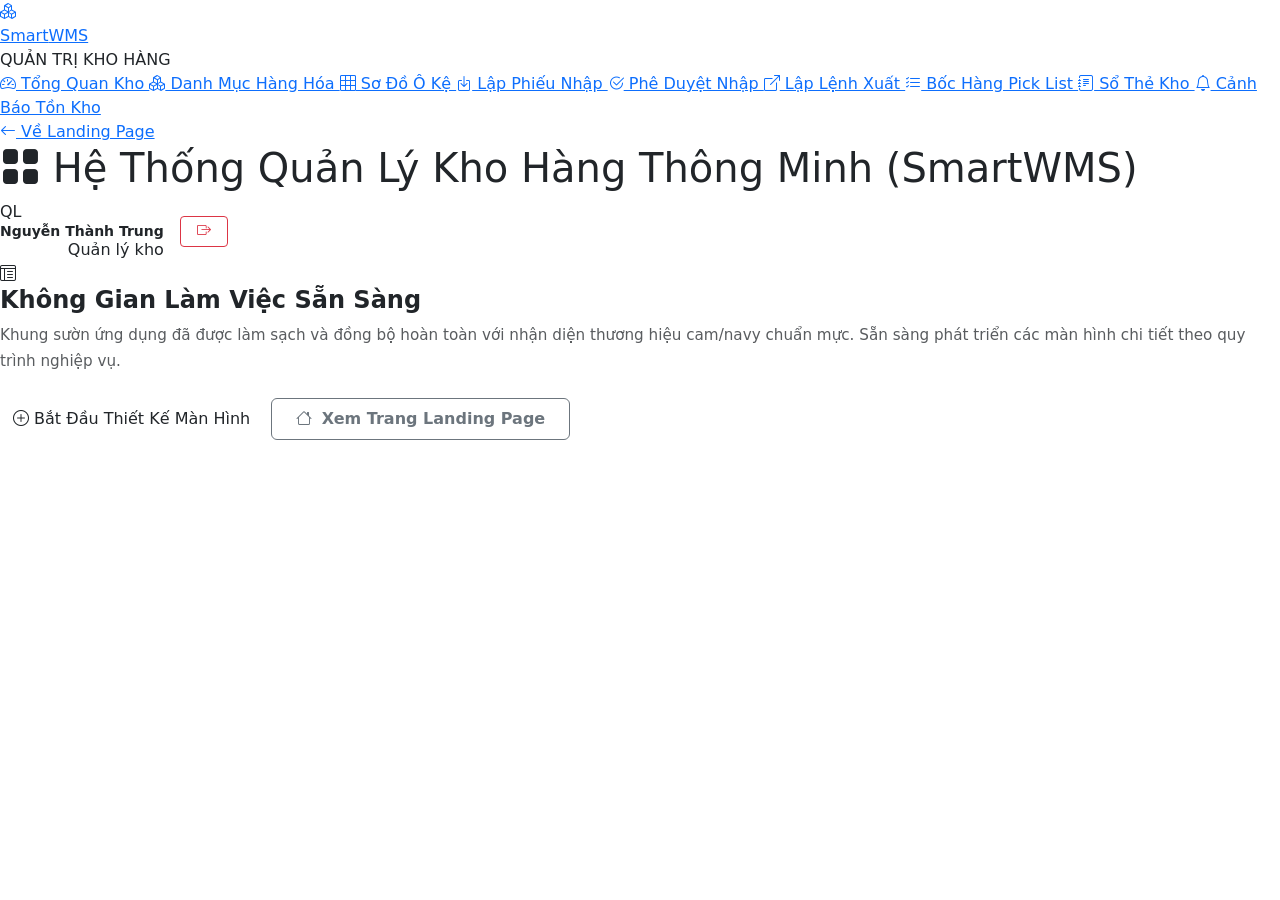
==== source/src/main/resources/templates/index.html @ 019d3238 "feat(sprint-4-5): hoan thien giao dien Web WMS, dong bo mau sac thuong hieu va trien khai chay thuc " ====
<!DOCTYPE html>
<html lang="vi" xmlns:th="http://www.thymeleaf.org">
<head>
    <meta charset="UTF-8">
    <meta name="viewport" content="width=device-width, initial-scale=1.0">
    <title>SmartWMS - Hệ Thống Quản Lý Kho Hàng Thông Minh</title>
    <!-- Bootstrap 5 CSS -->
    <link href="https://cdn.jsdelivr.net/npm/bootstrap@5.3.2/dist/css/bootstrap.min.css" rel="stylesheet">
    <!-- Bootstrap Icons -->
    <link href="https://cdn.jsdelivr.net/npm/bootstrap-icons@1.11.2/font/bootstrap-icons.min.css" rel="stylesheet">
    <!-- Google Fonts: Be Vietnam Pro -->
    <link rel="preconnect" href="https://fonts.googleapis.com">
    <link rel="preconnect" href="https://fonts.gstatic.com" crossorigin>
    <link href="https://fonts.googleapis.com/css2?family=Be+Vietnam+Pro:ital,wght@0,300;0,400;0,500;0,600;0,700;0,800;1,400&display=swap" rel="stylesheet">

    <!-- Custom Dashboard Styles -->
    <link th:href="@{/css/dashboard.css}" href="/css/dashboard.css" rel="stylesheet">
</head>
<body>

    <!-- 1. Left Sidebar Navigation -->
    <aside class="wms-sidebar">
        <a href="/" class="sidebar-brand">
            <div class="brand-icon-box">
                <i class="bi bi-boxes"></i>
            </div>
            <div class="brand-text">Smart<span>WMS</span></div>
        </a>

        <div class="sidebar-nav">
            <div class="nav-section-title">QUẢN TRỊ KHO HÀNG</div>
            <a href="/app" class="wms-nav-item active">
                <i class="bi bi-speedometer2"></i> Tổng Quan Kho
            </a>
            <a href="/catalog/products" class="wms-nav-item">
                <i class="bi bi-boxes"></i> Danh Mục Hàng Hóa
            </a>
            <a href="/catalog/locations" class="wms-nav-item">
                <i class="bi bi-grid-3x3"></i> Sơ Đồ Ô Kệ
            </a>
            <a href="/receipt/create" class="wms-nav-item">
                <i class="bi bi-box-arrow-in-down"></i> Lập Phiếu Nhập
            </a>
            <a href="/receipt/approve" class="wms-nav-item">
                <i class="bi bi-check2-circle"></i> Phê Duyệt Nhập
            </a>
            <a href="/issue/create" class="wms-nav-item">
                <i class="bi bi-box-arrow-up-right"></i> Lập Lệnh Xuất
            </a>
            <a href="/issue/pick" class="wms-nav-item">
                <i class="bi bi-list-check"></i> Bốc Hàng Pick List
            </a>
            <a href="/inventory/stock-card" class="wms-nav-item">
                <i class="bi bi-journal-text"></i> Sổ Thẻ Kho
            </a>
            <a href="/inventory/alerts" class="wms-nav-item">
                <i class="bi bi-bell"></i> Cảnh Báo Tồn Kho
            </a>
        </div>

        <div class="sidebar-footer">
            <a href="/" class="btn-sidebar-back">
                <i class="bi bi-arrow-left"></i> Về Landing Page
            </a>
        </div>
    </aside>

    <!-- 2. Main Workspace -->
    <div class="wms-main-wrapper">
        <!-- Topbar -->
        <header class="wms-topbar">
            <h1 class="topbar-page-title">
                <i class="bi bi-grid-fill"></i> Hệ Thống Quản Lý Kho Hàng Thông Minh (SmartWMS)
            </h1>

            <div class="d-flex align-items-center gap-3">
                <div class="user-profile-badge">
                    <div class="user-avatar">QL</div>
                    <div class="text-end d-none d-sm-block">
                        <div class="fw-bold small text-dark lh-1">Nguyễn Thành Trung</div>
                        <span class="user-role-pill">Quản lý kho</span>
                    </div>
                </div>
                <a href="/" class="btn btn-outline-danger btn-sm px-3" title="Đăng xuất">
                    <i class="bi bi-box-arrow-right"></i>
                </a>
            </div>
        </header>

        <!-- Blank Canvas Content -->
        <main class="wms-content-body">
            <div class="blank-canvas-card">
                <div class="canvas-icon-circle">
                    <i class="bi bi-layout-text-window-reverse"></i>
                </div>
                <h4 class="fw-bold text-dark mb-2">Không Gian Làm Việc Sẵn Sàng</h4>
                <p class="text-muted max-w-700 mx-auto mb-4" style="font-size: 0.95rem; line-height: 1.7;">
                    Khung sườn ứng dụng đã được làm sạch và đồng bộ hoàn toàn với nhận diện thương hiệu cam/navy chuẩn mực. Sẵn sàng phát triển các màn hình chi tiết theo quy trình nghiệp vụ.
                </p>
                <div class="d-inline-flex gap-2">
                    <button class="btn btn-orange-primary" onclick="alert('Sẵn sàng thiết kế màn hình mới!');">
                        <i class="bi bi-plus-circle"></i> Bắt Đầu Thiết Kế Màn Hình
                    </button>
                    <a href="/" class="btn btn-outline-secondary px-4 py-2" style="border-radius: 6px; font-weight: 600;">
                        <i class="bi bi-house me-1"></i> Xem Trang Landing Page
                    </a>
                </div>
            </div>
        </main>
    </div>

    <!-- Bootstrap 5 JS Bundle -->
    <script src="https://cdn.jsdelivr.net/npm/bootstrap@5.3.2/dist/js/bootstrap.bundle.min.js"></script>
</body>
</html>
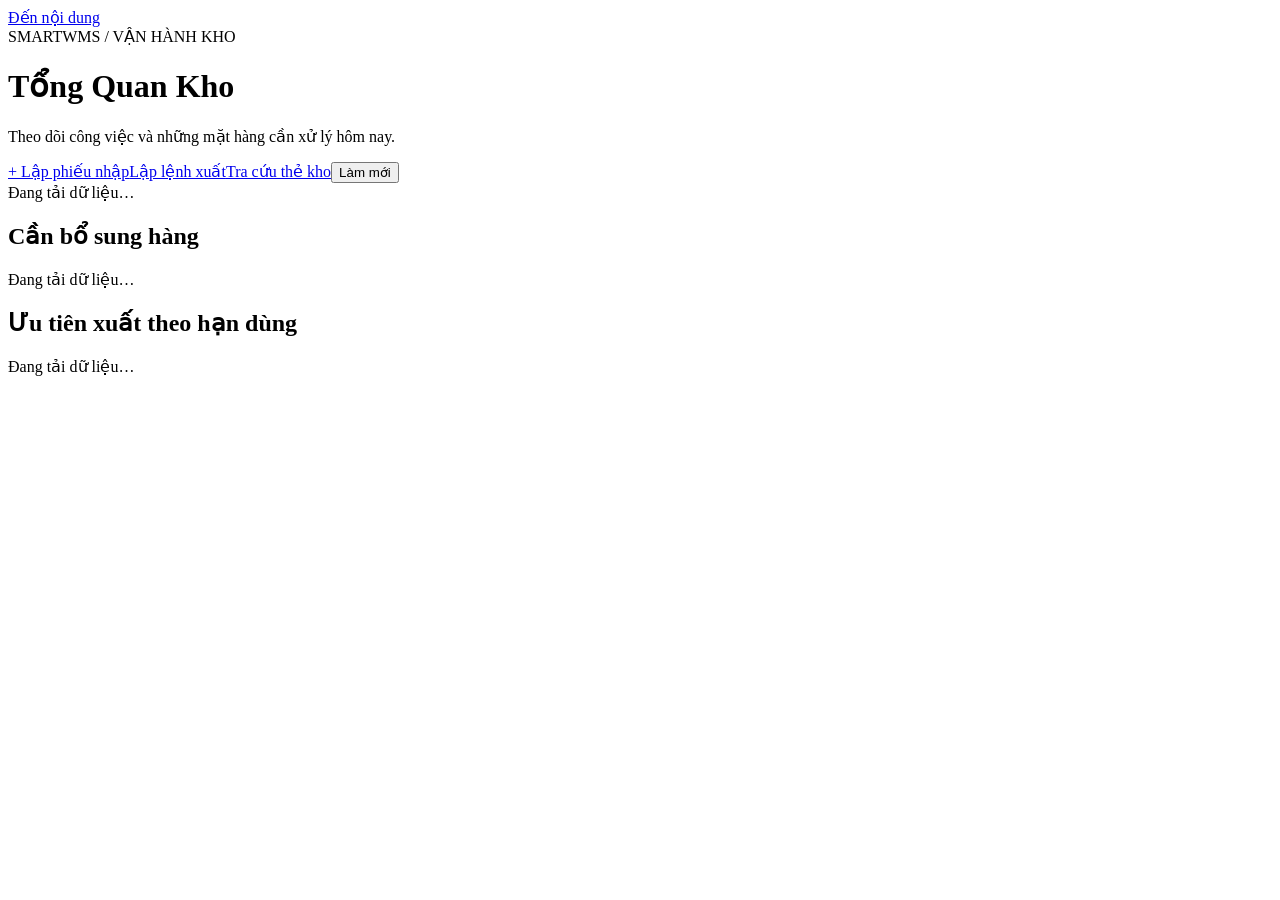
==== commit 7c3f9493: "feat: implement core warehouse workflows and expandable floor plan" ====
--- a/source/src/main/resources/templates/index.html
+++ b/source/src/main/resources/templates/index.html
@@ -1,115 +1,51 @@
-<!DOCTYPE html>
+<!doctype html>
 <html lang="vi" xmlns:th="http://www.thymeleaf.org">
-<head>
-    <meta charset="UTF-8">
-    <meta name="viewport" content="width=device-width, initial-scale=1.0">
-    <title>SmartWMS - Hệ Thống Quản Lý Kho Hàng Thông Minh</title>
-    <!-- Bootstrap 5 CSS -->
-    <link href="https://cdn.jsdelivr.net/npm/bootstrap@5.3.2/dist/css/bootstrap.min.css" rel="stylesheet">
-    <!-- Bootstrap Icons -->
-    <link href="https://cdn.jsdelivr.net/npm/bootstrap-icons@1.11.2/font/bootstrap-icons.min.css" rel="stylesheet">
-    <!-- Google Fonts: Be Vietnam Pro -->
-    <link rel="preconnect" href="https://fonts.googleapis.com">
-    <link rel="preconnect" href="https://fonts.gstatic.com" crossorigin>
-    <link href="https://fonts.googleapis.com/css2?family=Be+Vietnam+Pro:ital,wght@0,300;0,400;0,500;0,600;0,700;0,800;1,400&display=swap" rel="stylesheet">
-
-    <!-- Custom Dashboard Styles -->
-    <link th:href="@{/css/dashboard.css}" href="/css/dashboard.css" rel="stylesheet">
-</head>
-<body>
-
-    <!-- 1. Left Sidebar Navigation -->
-    <aside class="wms-sidebar">
-        <a href="/" class="sidebar-brand">
-            <div class="brand-icon-box">
-                <i class="bi bi-boxes"></i>
+  <head th:replace="~{layout/main :: head('Tổng Quan Kho')}"></head>
+  <body data-page="dashboard">
+    <a class="skip-link" href="#content">Đến nội dung</a>
+    <aside th:replace="~{layout/main :: sidebar('dashboard')}"></aside>
+    <div class="wms-main-wrapper">
+      <header th:replace="~{layout/main :: topbar('Tổng Quan Kho')}"></header>
+      <main class="wms-content-body" id="content">
+        <div class="page-heading">
+          <div>
+            <span class="eyebrow">SMARTWMS / VẬN HÀNH KHO</span>
+            <h1>Tổng Quan Kho</h1>
+            <p>Theo dõi công việc và những mặt hàng cần xử lý hôm nay.</p>
+          </div>
+          <span id="updated" class="muted small"></span>
+        </div>
+        <div th:replace="~{layout/main :: feedback}"></div>
+        <div class="quick-actions">
+          <a class="btn btn-orange-primary" href="/receipt/create"
+            >+ Lập phiếu nhập</a
+          ><a class="btn btn-outline-secondary" href="/issue/create"
+            >Lập lệnh xuất</a
+          ><a class="btn btn-light" href="/inventory/stock-card"
+            >Tra cứu thẻ kho</a
+          ><button type="button" class="btn btn-light" id="refresh">
+            Làm mới
+          </button>
+        </div>
+        <div id="metrics" class="data-region" aria-live="polite">
+          Đang tải dữ liệu…
+        </div>
+        <div class="dashboard-grid">
+          <section class="work-card">
+            <h2>Cần bổ sung hàng</h2>
+            <div id="low" class="data-region" aria-live="polite">
+              Đang tải dữ liệu…
             </div>
-            <div class="brand-text">Smart<span>WMS</span></div>
-        </a>
-
-        <div class="sidebar-nav">
-            <div class="nav-section-title">QUẢN TRỊ KHO HÀNG</div>
-            <a href="/app" class="wms-nav-item active">
-                <i class="bi bi-speedometer2"></i> Tổng Quan Kho
-            </a>
-            <a href="/catalog/products" class="wms-nav-item">
-                <i class="bi bi-boxes"></i> Danh Mục Hàng Hóa
-            </a>
-            <a href="/catalog/locations" class="wms-nav-item">
-                <i class="bi bi-grid-3x3"></i> Sơ Đồ Ô Kệ
-            </a>
-            <a href="/receipt/create" class="wms-nav-item">
-                <i class="bi bi-box-arrow-in-down"></i> Lập Phiếu Nhập
-            </a>
-            <a href="/receipt/approve" class="wms-nav-item">
-                <i class="bi bi-check2-circle"></i> Phê Duyệt Nhập
-            </a>
-            <a href="/issue/create" class="wms-nav-item">
-                <i class="bi bi-box-arrow-up-right"></i> Lập Lệnh Xuất
-            </a>
-            <a href="/issue/pick" class="wms-nav-item">
-                <i class="bi bi-list-check"></i> Bốc Hàng Pick List
-            </a>
-            <a href="/inventory/stock-card" class="wms-nav-item">
-                <i class="bi bi-journal-text"></i> Sổ Thẻ Kho
-            </a>
-            <a href="/inventory/alerts" class="wms-nav-item">
-                <i class="bi bi-bell"></i> Cảnh Báo Tồn Kho
-            </a>
+          </section>
+          <section class="work-card">
+            <h2>Ưu tiên xuất theo hạn dùng</h2>
+            <div id="expiry" class="data-region" aria-live="polite">
+              Đang tải dữ liệu…
+            </div>
+          </section>
         </div>
-
-        <div class="sidebar-footer">
-            <a href="/" class="btn-sidebar-back">
-                <i class="bi bi-arrow-left"></i> Về Landing Page
-            </a>
-        </div>
-    </aside>
-
-    <!-- 2. Main Workspace -->
-    <div class="wms-main-wrapper">
-        <!-- Topbar -->
-        <header class="wms-topbar">
-            <h1 class="topbar-page-title">
-                <i class="bi bi-grid-fill"></i> Hệ Thống Quản Lý Kho Hàng Thông Minh (SmartWMS)
-            </h1>
-
-            <div class="d-flex align-items-center gap-3">
-                <div class="user-profile-badge">
-                    <div class="user-avatar">QL</div>
-                    <div class="text-end d-none d-sm-block">
-                        <div class="fw-bold small text-dark lh-1">Nguyễn Thành Trung</div>
-                        <span class="user-role-pill">Quản lý kho</span>
-                    </div>
-                </div>
-                <a href="/" class="btn btn-outline-danger btn-sm px-3" title="Đăng xuất">
-                    <i class="bi bi-box-arrow-right"></i>
-                </a>
-            </div>
-        </header>
-
-        <!-- Blank Canvas Content -->
-        <main class="wms-content-body">
-            <div class="blank-canvas-card">
-                <div class="canvas-icon-circle">
-                    <i class="bi bi-layout-text-window-reverse"></i>
-                </div>
-                <h4 class="fw-bold text-dark mb-2">Không Gian Làm Việc Sẵn Sàng</h4>
-                <p class="text-muted max-w-700 mx-auto mb-4" style="font-size: 0.95rem; line-height: 1.7;">
-                    Khung sườn ứng dụng đã được làm sạch và đồng bộ hoàn toàn với nhận diện thương hiệu cam/navy chuẩn mực. Sẵn sàng phát triển các màn hình chi tiết theo quy trình nghiệp vụ.
-                </p>
-                <div class="d-inline-flex gap-2">
-                    <button class="btn btn-orange-primary" onclick="alert('Sẵn sàng thiết kế màn hình mới!');">
-                        <i class="bi bi-plus-circle"></i> Bắt Đầu Thiết Kế Màn Hình
-                    </button>
-                    <a href="/" class="btn btn-outline-secondary px-4 py-2" style="border-radius: 6px; font-weight: 600;">
-                        <i class="bi bi-house me-1"></i> Xem Trang Landing Page
-                    </a>
-                </div>
-            </div>
-        </main>
+      </main>
     </div>
-
-    <!-- Bootstrap 5 JS Bundle -->
-    <script src="https://cdn.jsdelivr.net/npm/bootstrap@5.3.2/dist/js/bootstrap.bundle.min.js"></script>
-</body>
+    <th:block th:replace="~{layout/main :: scripts}"></th:block>
+  </body>
 </html>
